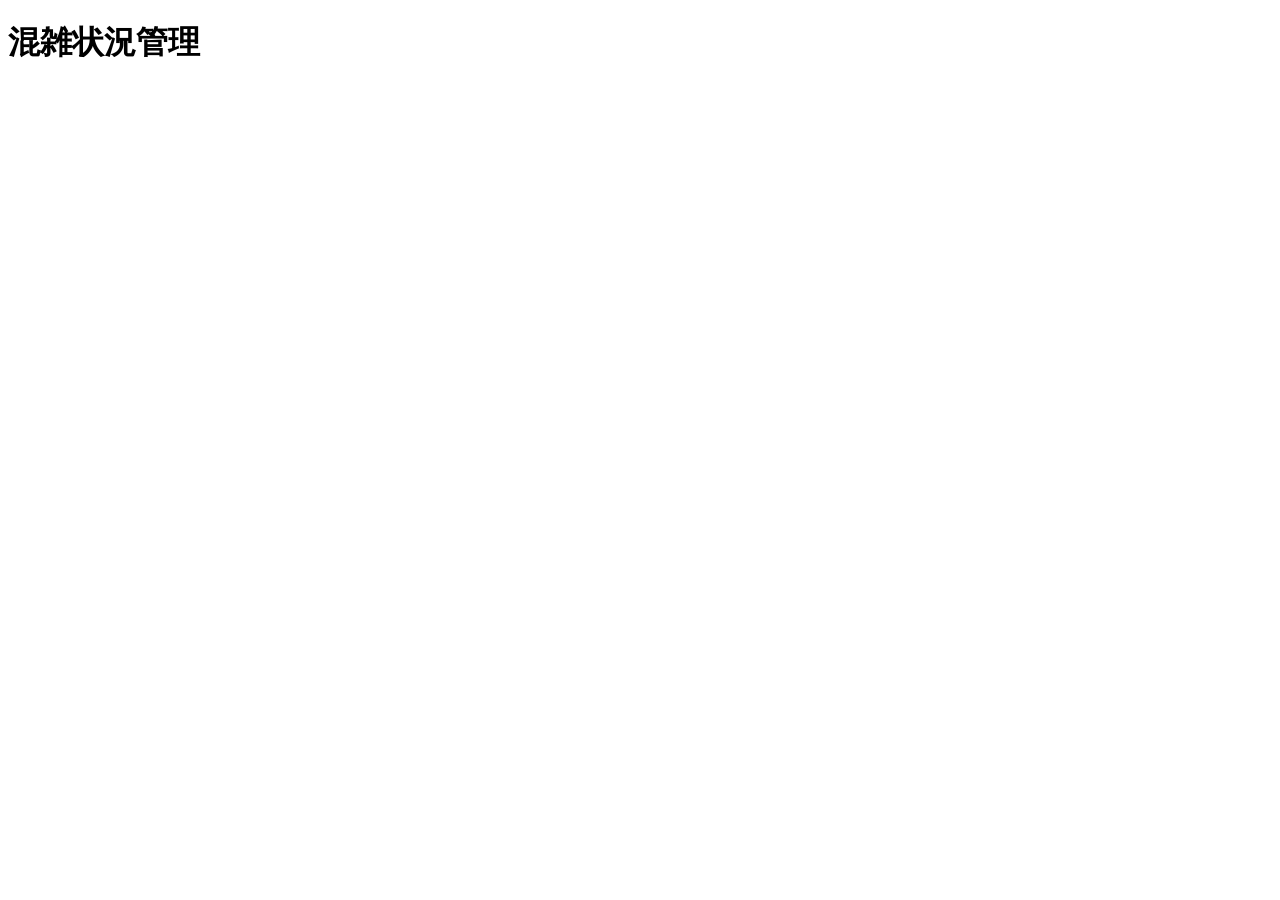
==== admin.html @ 27c123dd "Create admin.html" ====
<!DOCTYPE html>
<html lang="ja">
<head>
<meta charset="UTF-8">
<meta name="viewport" content="width=device-width,initial-scale=1">
<link rel="stylesheet" href="admin.css">
<title>混雑管理</title>
</head>

<body>

<div class="container">

<h1>混雑状況管理</h1>

<div id="project-list"></div>

</div>

<script src="admin.js"></script>

</body>
</html>
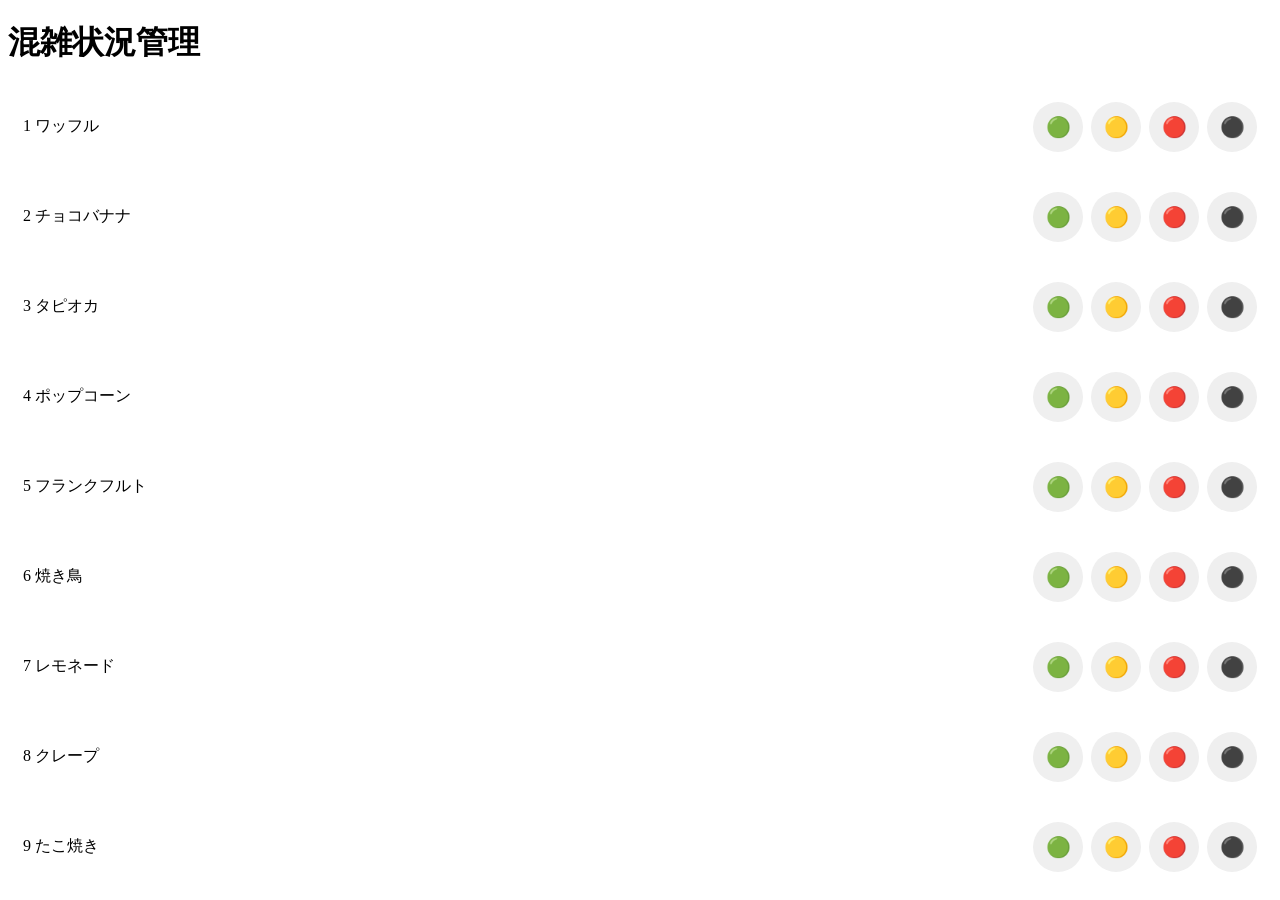
==== commit db2ad1ce: "Update admin.html" ====
--- a/admin.html
+++ b/admin.html
@@ -1,10 +1,11 @@
 <!DOCTYPE html>
+
 <html lang="ja">
 <head>
 <meta charset="UTF-8">
 <meta name="viewport" content="width=device-width,initial-scale=1">
 <link rel="stylesheet" href="admin.css">
-<title>混雑管理</title>
+<title>模擬店混雑管理</title>
 </head>
 
 <body>
@@ -13,7 +14,7 @@
 
 <h1>混雑状況管理</h1>
 
-<div id="project-list"></div>
+<div id="products-list"></div>
 
 </div>
 
--- a/admin.css
+++ b/admin.css
@@ -0,0 +1,88 @@
+.admin-card{
+
+  background:white;
+  border-radius:12px;
+
+  padding:15px;
+  margin-bottom:10px;
+
+  display:flex;
+
+  justify-content:
+  space-between;
+
+  align-items:center;
+}
+
+.buttons{
+
+  display:flex;
+  gap:8px;
+}
+
+.buttons button{
+
+  width:50px;
+  height:50px;
+
+  border:none;
+
+  border-radius:50%;
+
+  font-size:20px;
+
+  cursor:pointer;
+}
+.selected{
+
+  transform: scale(1.15);
+
+  border: 3px solid #000;
+
+  box-shadow:
+    0 0 12px rgba(0,0,0,0.3);
+
+}
+
+.loading{
+
+  pointer-events: none;
+
+  opacity: 0.8;
+
+}
+
+.loading::after{
+
+  content:"更新中...";
+
+  position: fixed;
+
+  top:50%;
+
+  left:50%;
+
+  transform:translate(-50%,-50%);
+
+  background:white;
+
+  padding:15px 25px;
+
+  border-radius:12px;
+
+  font-weight:bold;
+
+  z-index:9999;
+
+}
+
+.buttons button.selected{
+
+  transform: scale(1.15);
+
+  box-shadow:
+    0 0 10px rgba(0,0,0,0.3);
+
+  border: 3px solid #333;
+
+}
